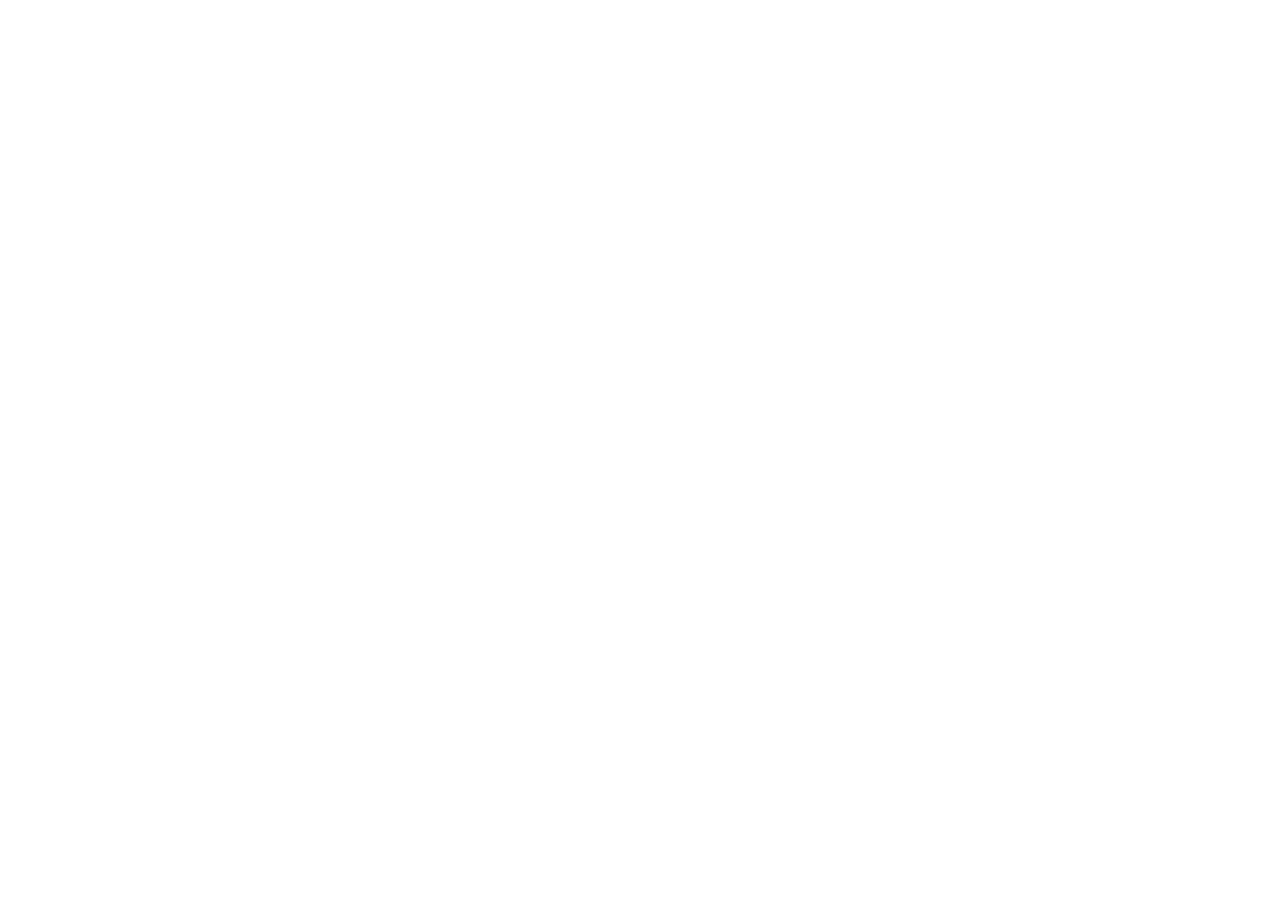
==== CHECKOUT_PAGE/index.html @ 99adc869 "5" ====
<!DOCTYPE html>
<html lang="en">
<head>
    <meta charset="UTF-8">
    <meta http-equiv="X-UA-Compatible" content="IE=edge">
    <meta name="viewport" content="width=device-width, initial-scale=1.0">
    <title>Checkout_Page</title>
    <link rel="stylesheet" href="style.css">
</head>
<body>
    







<script src="app.js"></script>    
</body>
</html>
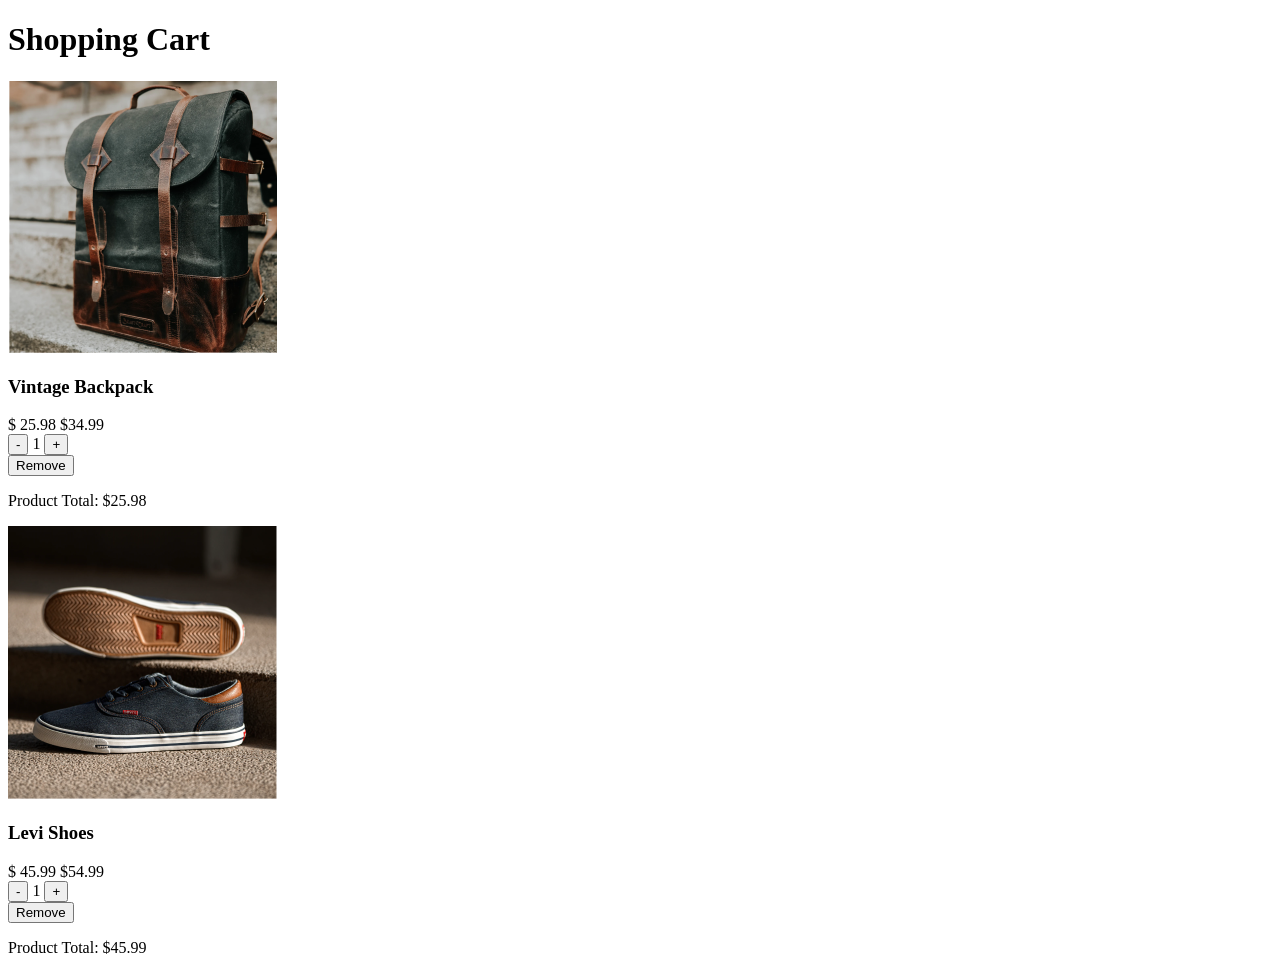
==== commit ee5b406c: "1" ====
--- a/CHECKOUT_PAGE/index.html
+++ b/CHECKOUT_PAGE/index.html
@@ -8,7 +8,56 @@
     <link rel="stylesheet" href="style.css">
 </head>
 <body>
-    
+    <header>
+      <h1>Shopping Cart</h1>
+    </header>
+    <main>
+      <div class="container">
+        <div class="product">
+          <div class="photo">
+            <img src="img/photo1.png" alt="Vintage Backpack" />
+          </div>
+          <div class="info">
+            <h3>Vintage Backpack</h3>
+            <div class="price">
+              <span class="spanx">$</span>
+              <span class="span1">25.98</span>
+              <span class="span2">$34.99</span>
+            </div>
+            <form action="" id="form">
+              <button class="minus">-</button>
+              <span id="quantity">1</span>
+              <button class="plus">+</button>
+            </form>
+            <button class="remove">Remove</button>
+            <p class="ptotal">
+              Product Total: $<span class="stotal">25.98</span>
+            </p>
+          </div>
+        </div>
+
+        <div class="product">
+          <div class="photo">
+            <img src="img/photo2.png" alt="Levi Shoes" />
+          </div>
+          <div class="info">
+            <h3>Levi Shoes</h3>
+            <div class="price">
+              <span class="spanx">$</span>
+              <span class="span1">45.99</span>
+              <span class="span2">$54.99</span>
+            </div>
+            <form action="" id="form">
+              <button class="minus">-</button>
+              <span id="quantity">1</span>
+              <button class="plus">+</button>
+            </form>
+            <button class="remove">Remove</button>
+            <p class="ptotal">
+              Product Total: $<span class="stotal">45.99</span>
+            </p>
+          </div>
+        </div>
 
 
 
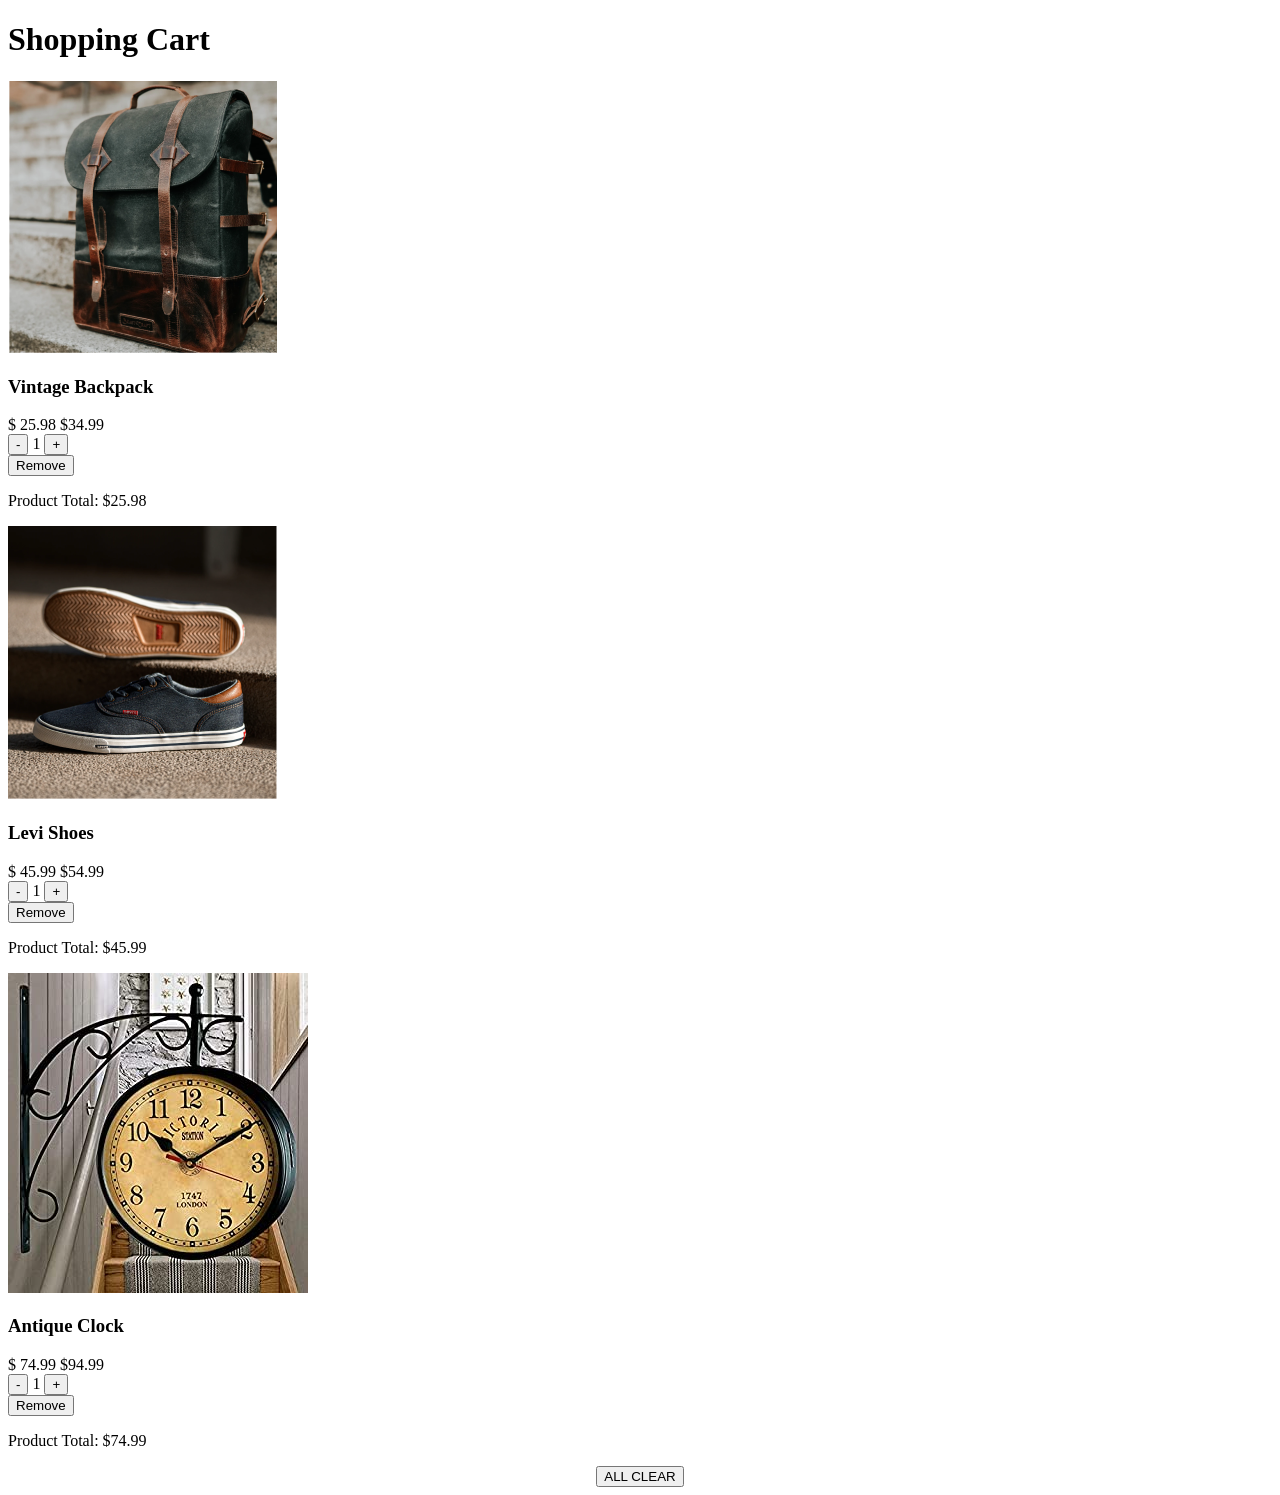
==== commit a2f2adbe: "2" ====
--- a/CHECKOUT_PAGE/index.html
+++ b/CHECKOUT_PAGE/index.html
@@ -58,7 +58,32 @@
             </p>
           </div>
         </div>
-
+        <div class="product">
+            <div class="photo">
+              <img src="img/photo3.jpg" alt="Antique Clock" />
+            </div>
+            <div class="info">
+              <h3>Antique Clock</h3>
+              <div class="price">
+                <span class="spanx">$</span>
+                <span class="span1">74.99</span>
+                <span class="span2">$94.99</span>
+              </div>
+              <form action="" id="form">
+                <button class="minus">-</button>
+                <span id="quantity">1</span>
+                <button class="plus">+</button>
+              </form>
+              <button class="remove">Remove</button>
+              <p class="ptotal">
+                Product Total: $<span class="stotal">74.99</span>
+              </p>
+            </div>
+          </div>
+          <div style="text-align: center">
+            <button class="clear">ALL CLEAR</button>
+          </div>
+        </div>
 
 
 
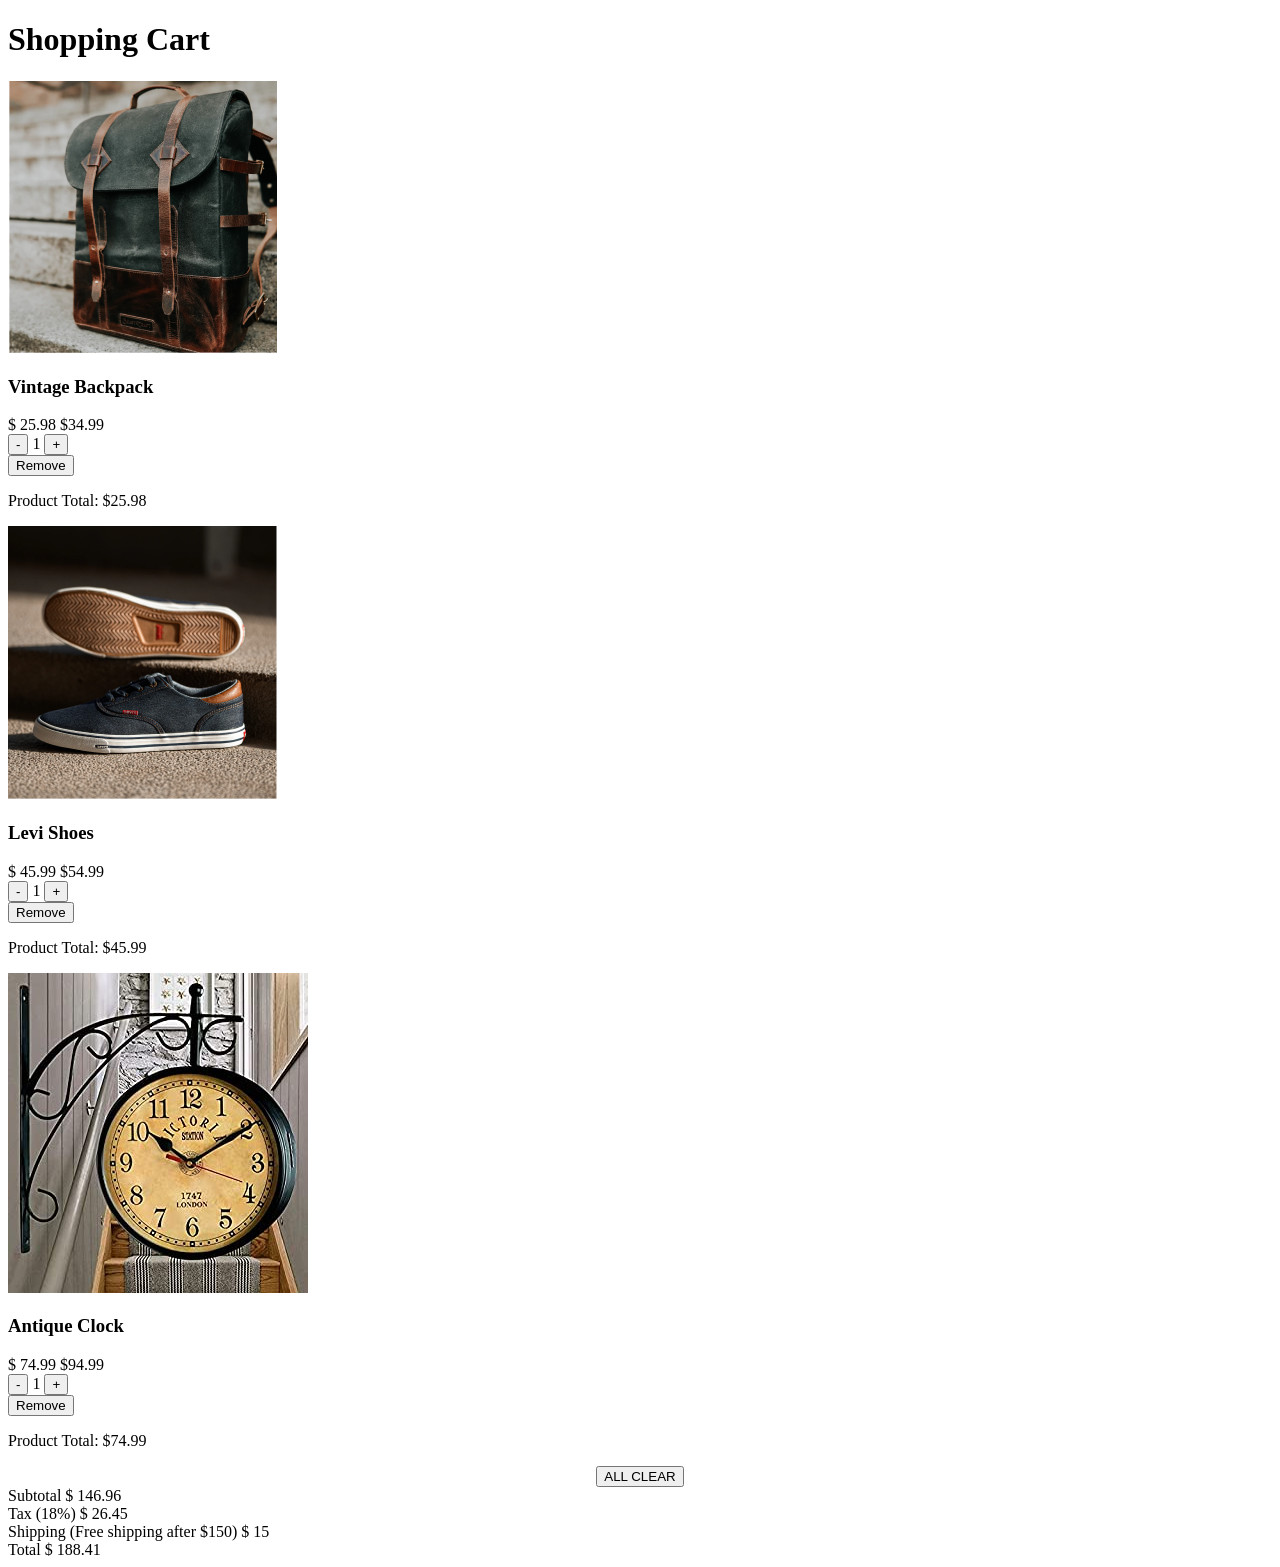
==== commit f9432640: "3" ====
--- a/CHECKOUT_PAGE/index.html
+++ b/CHECKOUT_PAGE/index.html
@@ -84,7 +84,25 @@
             <button class="clear">ALL CLEAR</button>
           </div>
         </div>
-
+        <div class="main-total">
+            <div class="subtotal">
+              <span class="left">Subtotal</span>
+              <span class="right">$ <span class="subt">146.96</span></span>
+            </div>
+            <div class="subtotal">
+              <span class="left">Tax (18%)</span>
+              <span class="right">$ <span class="tax">26.45</span></span>
+            </div>
+            <div class="subtotal">
+              <span class="left">Shipping (Free shipping after $150)</span>
+              <span class="right">$ <span class="ship">15</span></span>
+            </div>
+            <div class="subtotal">
+              <span class="left">Total</span>
+              <span class="right">$ <span class="total">188.41</span></span>
+            </div>
+          </div>
+        </main>
 
 
 
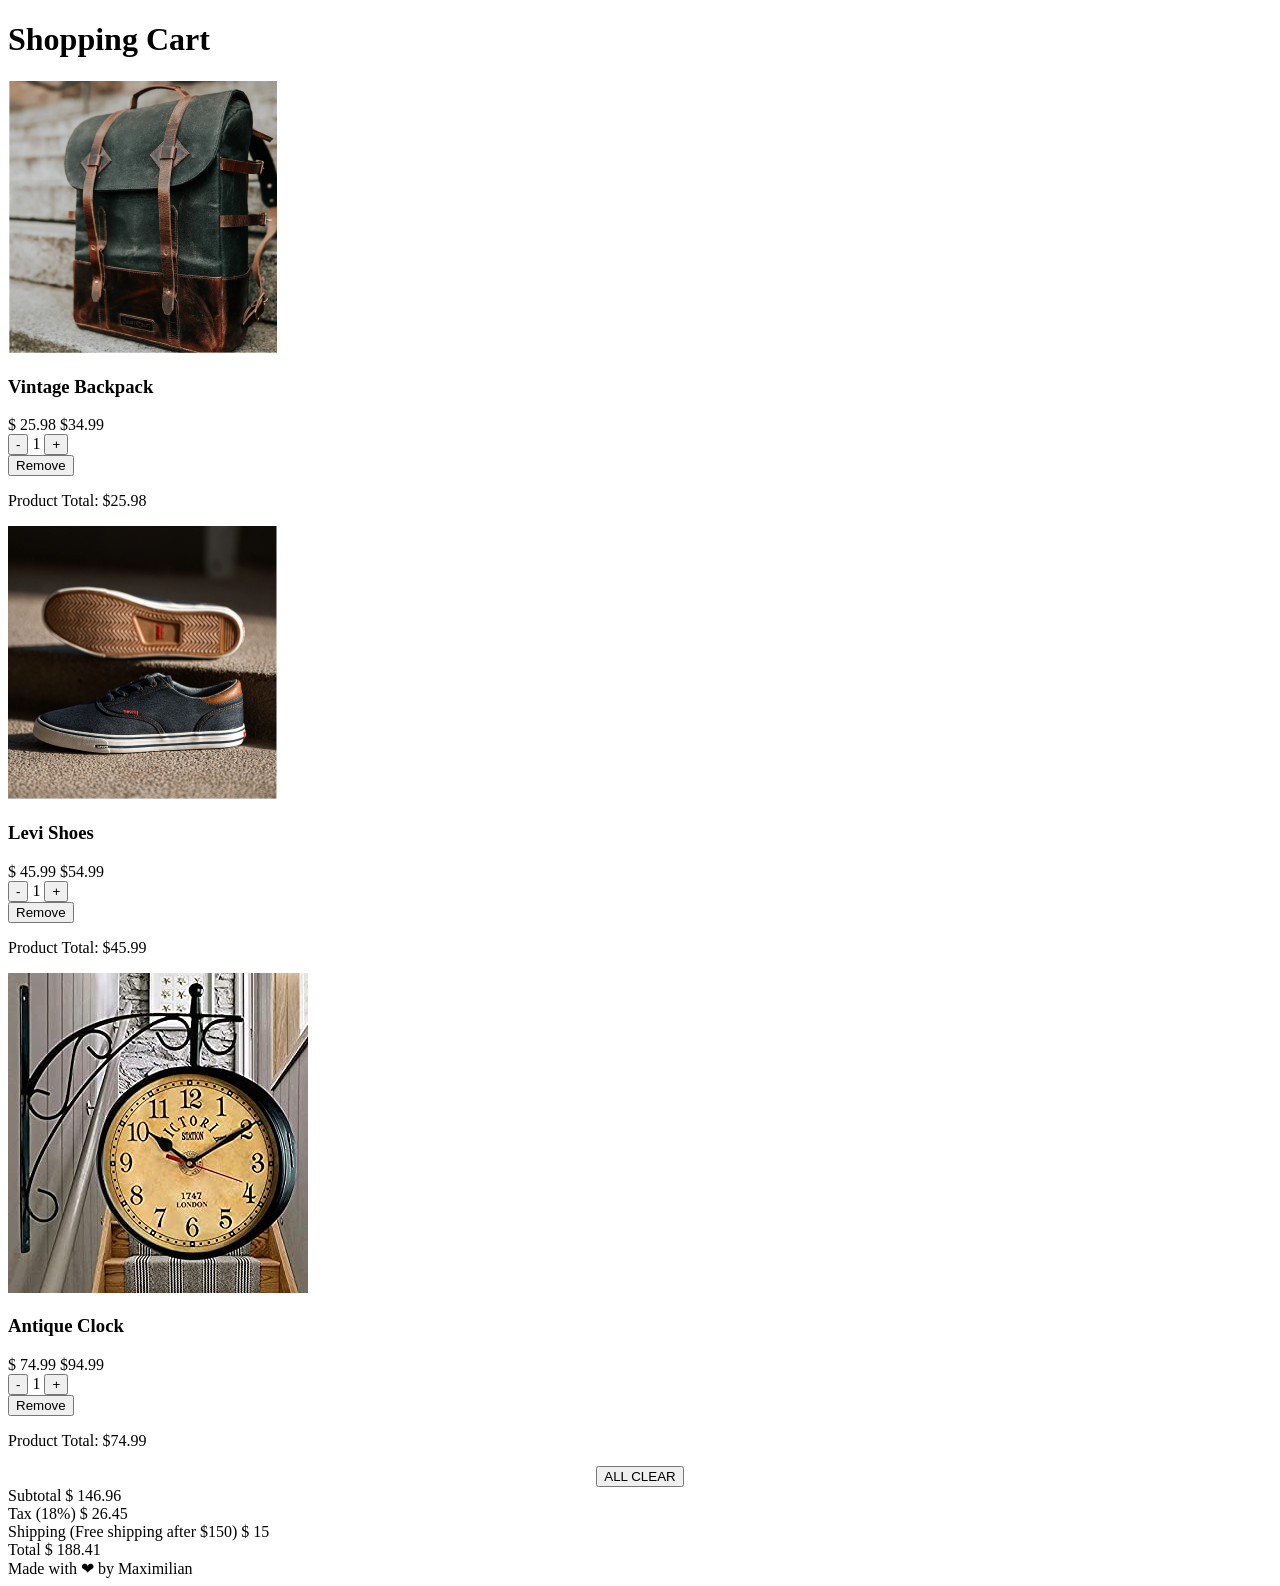
==== commit d950f45b: "4" ====
--- a/CHECKOUT_PAGE/index.html
+++ b/CHECKOUT_PAGE/index.html
@@ -103,7 +103,13 @@
             </div>
           </div>
         </main>
-
+        <footer>
+            <div>Made with ❤ by Maximilian</div>
+          </footer>
+          <script src="app.js"></script>
+        </body>
+      </html>
+   
 
 
 
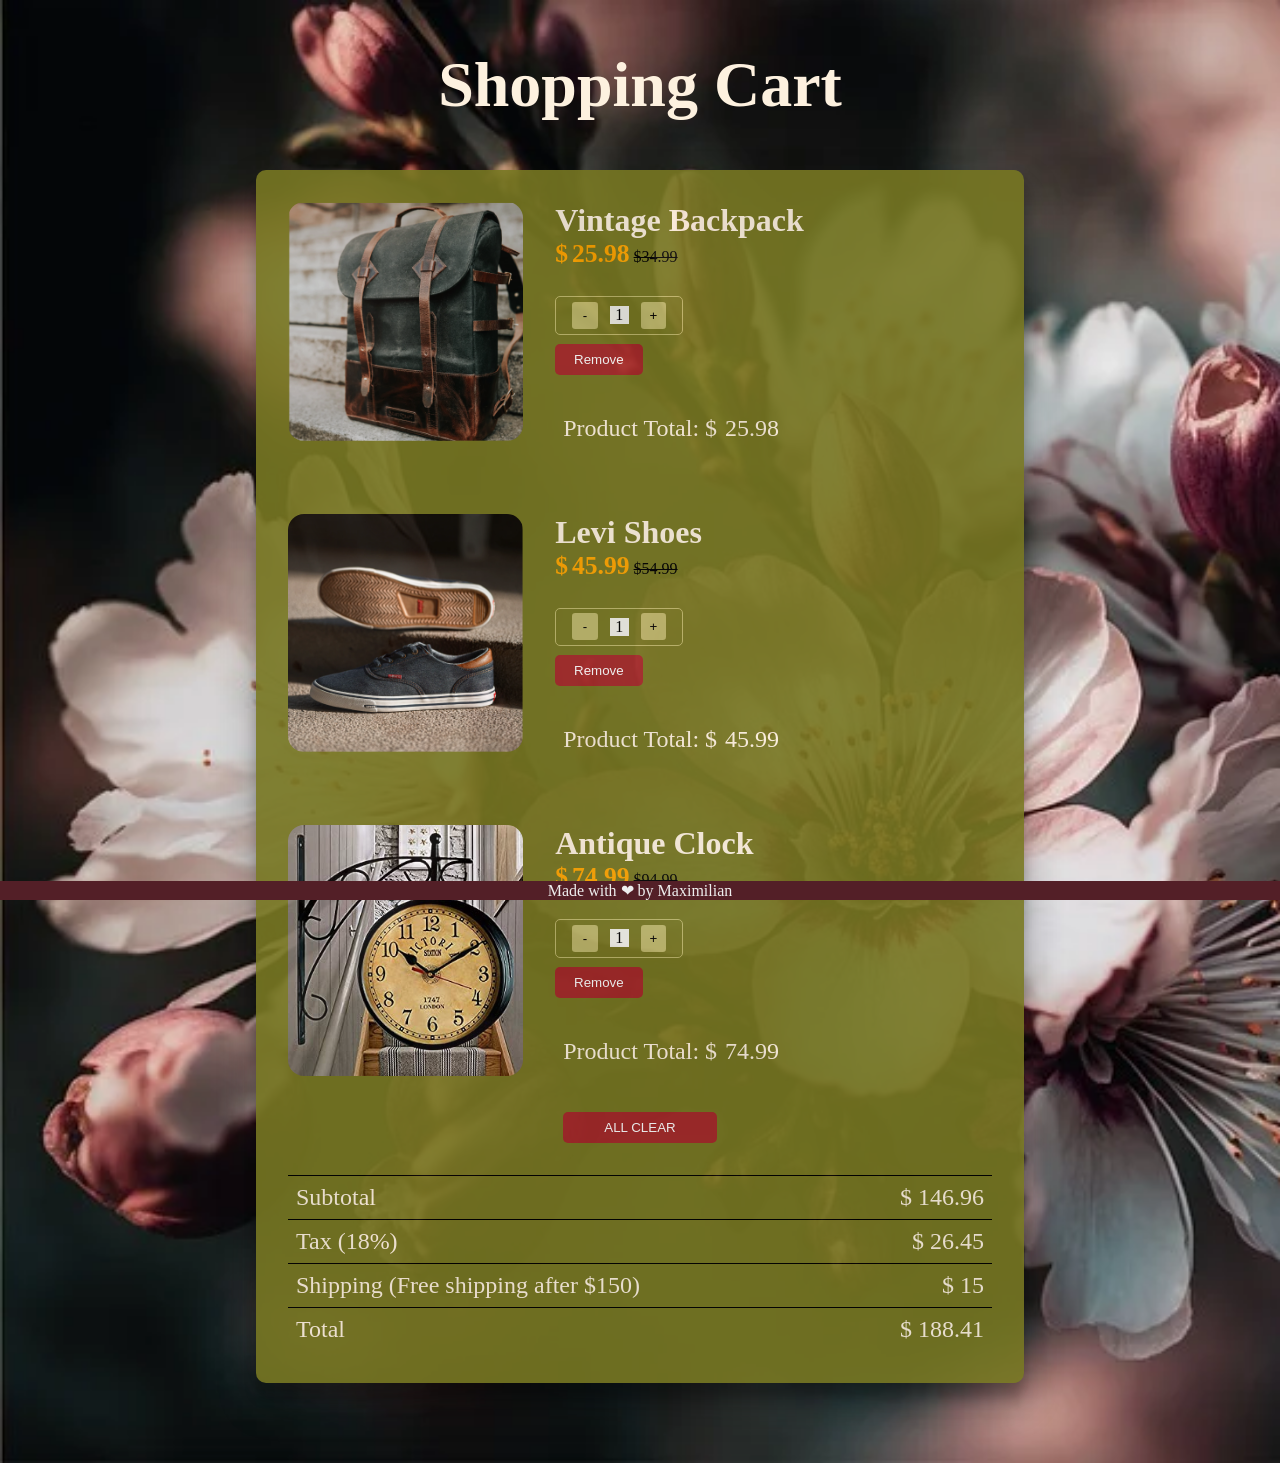
==== commit 0e712421: "up1" ====
--- a/CHECKOUT_PAGE/index.html
+++ b/CHECKOUT_PAGE/index.html
@@ -1,13 +1,13 @@
 <!DOCTYPE html>
 <html lang="en">
-<head>
-    <meta charset="UTF-8">
-    <meta http-equiv="X-UA-Compatible" content="IE=edge">
-    <meta name="viewport" content="width=device-width, initial-scale=1.0">
-    <title>Checkout_Page</title>
-    <link rel="stylesheet" href="style.css">
-</head>
-<body>
+  <head>
+    <meta charset="UTF-8" />
+    <meta http-equiv="X-UA-Compatible" content="IE=edge" />
+    <meta name="viewport" content="width=device-width, initial-scale=1.0" />
+    <title>Shopping_Cart</title>
+    <link rel="stylesheet" href="style.css" />
+  </head>
+  <body>
     <header>
       <h1>Shopping Cart</h1>
     </header>
@@ -58,62 +58,56 @@
             </p>
           </div>
         </div>
+
         <div class="product">
-            <div class="photo">
-              <img src="img/photo3.jpg" alt="Antique Clock" />
+          <div class="photo">
+            <img src="img/photo3.jpg" alt="Antique Clock" />
+          </div>
+          <div class="info">
+            <h3>Antique Clock</h3>
+            <div class="price">
+              <span class="spanx">$</span>
+              <span class="span1">74.99</span>
+              <span class="span2">$94.99</span>
             </div>
-            <div class="info">
-              <h3>Antique Clock</h3>
-              <div class="price">
-                <span class="spanx">$</span>
-                <span class="span1">74.99</span>
-                <span class="span2">$94.99</span>
-              </div>
-              <form action="" id="form">
-                <button class="minus">-</button>
-                <span id="quantity">1</span>
-                <button class="plus">+</button>
-              </form>
-              <button class="remove">Remove</button>
-              <p class="ptotal">
-                Product Total: $<span class="stotal">74.99</span>
-              </p>
-            </div>
-          </div>
-          <div style="text-align: center">
-            <button class="clear">ALL CLEAR</button>
+            <form action="" id="form">
+              <button class="minus">-</button>
+              <span id="quantity">1</span>
+              <button class="plus">+</button>
+            </form>
+            <button class="remove">Remove</button>
+            <p class="ptotal">
+              Product Total: $<span class="stotal">74.99</span>
+            </p>
           </div>
         </div>
-        <div class="main-total">
-            <div class="subtotal">
-              <span class="left">Subtotal</span>
-              <span class="right">$ <span class="subt">146.96</span></span>
-            </div>
-            <div class="subtotal">
-              <span class="left">Tax (18%)</span>
-              <span class="right">$ <span class="tax">26.45</span></span>
-            </div>
-            <div class="subtotal">
-              <span class="left">Shipping (Free shipping after $150)</span>
-              <span class="right">$ <span class="ship">15</span></span>
-            </div>
-            <div class="subtotal">
-              <span class="left">Total</span>
-              <span class="right">$ <span class="total">188.41</span></span>
-            </div>
-          </div>
-        </main>
-        <footer>
-            <div>Made with ❤ by Maximilian</div>
-          </footer>
-          <script src="app.js"></script>
-        </body>
-      </html>
-   
-
-
-
-
-<script src="app.js"></script>    
-</body>
-</html>+        
+      </div>
+      <div style="text-align: center">
+        <button class="clear">ALL CLEAR</button>
+      </div>
+      <div class="main-total">
+        <div class="subtotal">
+          <span class="left">Subtotal</span>
+          <span class="right">$ <span class="sum subt">146.96</span></span>
+        </div>
+        <div class="subtotal">
+          <span class="left">Tax (18%)</span>
+          <span class="right">$ <span class="sum tax">26.45</span></span>
+        </div>
+        <div class="subtotal">
+          <span class="left">Shipping (Free shipping after $150)</span>
+          <span class="right">$ <span class="sum ship">15</span></span>
+        </div>
+        <div class="subtotal">
+          <span class="left">Total</span>
+          <span class="right">$ <span class="sum total">188.41</span></span>
+        </div>
+      </div>
+    </main>
+    <footer>
+      <div>Made with ❤ by Maximilian</div>
+    </footer>
+    <script src="app.js"></script>
+  </body>
+</html>
--- a/CHECKOUT_PAGE/style.css
+++ b/CHECKOUT_PAGE/style.css
@@ -0,0 +1,262 @@
+* {
+    margin: 0;
+    padding: 0;
+    box-sizing: border-box;
+  }
+  
+  body {
+    width: 100%;
+    background-color: rgb(236, 119, 83);
+    position: relative;
+    background-image: url(./img/bck.jpeg);
+    background-repeat: no-repeat;
+    background-size: cover;
+  }
+  
+  header {
+    text-align: center;
+  }
+  
+  h1 {
+    padding: 3rem 0;
+    font-size: 4rem;
+    color: rgb(253, 241, 223);
+    display: inline-block;
+  }
+  
+  main {
+    width: 60%;
+    height: fit-content;
+    background-color: rgb(119, 119, 34);
+    margin: 0 auto 5rem;
+    border-radius: 10px;
+    box-shadow: rgba(0, 0, 0, 0.3) 0px 19px 38px,
+      rgba(0, 0, 0, 0.22) 0px 15px 12px;
+    opacity: 0.9;
+  }
+  
+  .product {
+    padding: 2rem;
+    display: flex;
+    gap: 2rem;
+  }
+  
+  .photo {
+    width: 35%;
+  }
+  
+  .info {
+    display: flex;
+    flex-direction: column;
+    width: 65%;
+  }
+  
+  h3 {
+    font-size: 2rem;
+    color: rgb(253, 241, 223);
+  }
+  
+  .price {
+    padding-bottom: 3vh;
+  }
+  
+  .span1,
+  .spanx {
+    color: orange;
+    font-size: 1.6rem;
+    font-weight: bold;
+  }
+  
+  .span2 {
+    text-decoration: line-through;
+    font-size: 1rem;
+  }
+  
+  img {
+    border-radius: 1rem;
+    width: 100%;
+  }
+  
+  form {
+    border: 1px solid darkkhaki;
+    border-radius: 5px;
+    padding: 0.3rem 1rem;
+    margin-bottom: 1vh;
+    display: flex;
+    justify-content: space-between;
+    align-items: center;
+    width: 10vw;
+  }
+  
+  form button {
+    background-color: darkkhaki;
+    border: none;
+    border-radius: 0.2rem;
+    width: 2vw;
+    height: 3vh;
+    cursor: pointer;
+  }
+  
+  #quantity {
+    width: 20%;
+    border: none;
+    text-align: center;
+    background-color: rgb(239, 239, 231);
+  }
+  
+  .remove {
+    width: 20%;
+    background-color: brown;
+    color: white;
+    margin-bottom: 2rem;
+    border: none;
+    cursor: pointer;
+    padding: 0.5rem;
+    border-radius: 5px;
+  }
+  
+  .clear {
+    width: 20%;
+    background-color: brown;
+    color: white;
+    border: none;
+    cursor: pointer;
+    padding: 0.5rem;
+    border-radius: 5px;
+  }
+  .ptotal,
+  .stotal,
+  .main-total {
+    padding: 0.5rem;
+    font-size: 1.5rem;
+    color: rgb(253, 241, 223);
+  }
+  
+  .main-total {
+    padding: 2rem;
+  }
+  
+  .subtotal {
+    display: flex;
+    justify-content: space-between;
+    border-top: 1px solid black;
+    padding: 0.5rem;
+    align-items: center;
+  }
+  footer {
+    position: fixed;
+    text-align: center;
+    width: 100%;
+    bottom: 0px;
+    color: #eee;
+    background-color: #531f27;
+  }
+  
+  @media only screen and (max-width: 1200px) {
+    main {
+      width: 80%;
+    }
+    h1 {
+      font-size: 3.2rem;
+    }
+    h3 {
+      font-size: 1.6rem;
+    }
+    .span1,
+    .spanx {
+      font-size: 1.4rem;
+    }
+    .span2 {
+      font-size: 0.8rem;
+    }
+    form {
+      width: 15vw;
+    }
+    .ptotal,
+    .stotal,
+    .main-total {
+      font-size: 1.2rem;
+    }
+    .add,
+    .rem {
+      padding: 0.5rem 1rem;
+    }
+  }
+  
+  @media only screen and (max-width: 850px) {
+    main {
+      width: 90%;
+    }
+    h1 {
+      font-size: 2.5rem;
+      padding: 2rem 0;
+    }
+    h3 {
+      font-size: 1.3rem;
+    }
+    .span1,
+    .spanx {
+      font-size: 1.2rem;
+    }
+    .span2 {
+      font-size: 0.7rem;
+    }
+    form {
+      width: 20vw;
+    }
+    form button {
+      width: 4vw;
+      height: 4vh;
+    }
+    .ptotal,
+    .stotal,
+    .main-total {
+      font-size: 1rem;
+    }
+    .add,
+    .rem {
+      padding: 0.4rem;
+    }
+  }
+  
+  @media only screen and (max-width: 700px) {
+    main {
+      width: 70%;
+    }
+    h3 {
+      font-size: 1.4rem;
+    }
+    .span1,
+    .spanx {
+      font-size: 1.3rem;
+    }
+    .span2 {
+      font-size: 0.8rem;
+    }
+    form {
+      width: 20vw;
+      padding: 0.5rem;
+    }
+    form button {
+      width: 4vw;
+      height: 4vh;
+    }
+    .product {
+      flex-direction: column;
+      justify-content: center;
+    }
+    .photo,
+    .info {
+      width: 100%;
+      align-items: center;
+    }
+    .ptotal,
+    .stotal,
+    .main-total {
+      font-size: 1.2rem;
+    }
+    .remove {
+      width: 50%;
+    }
+  }
+  
